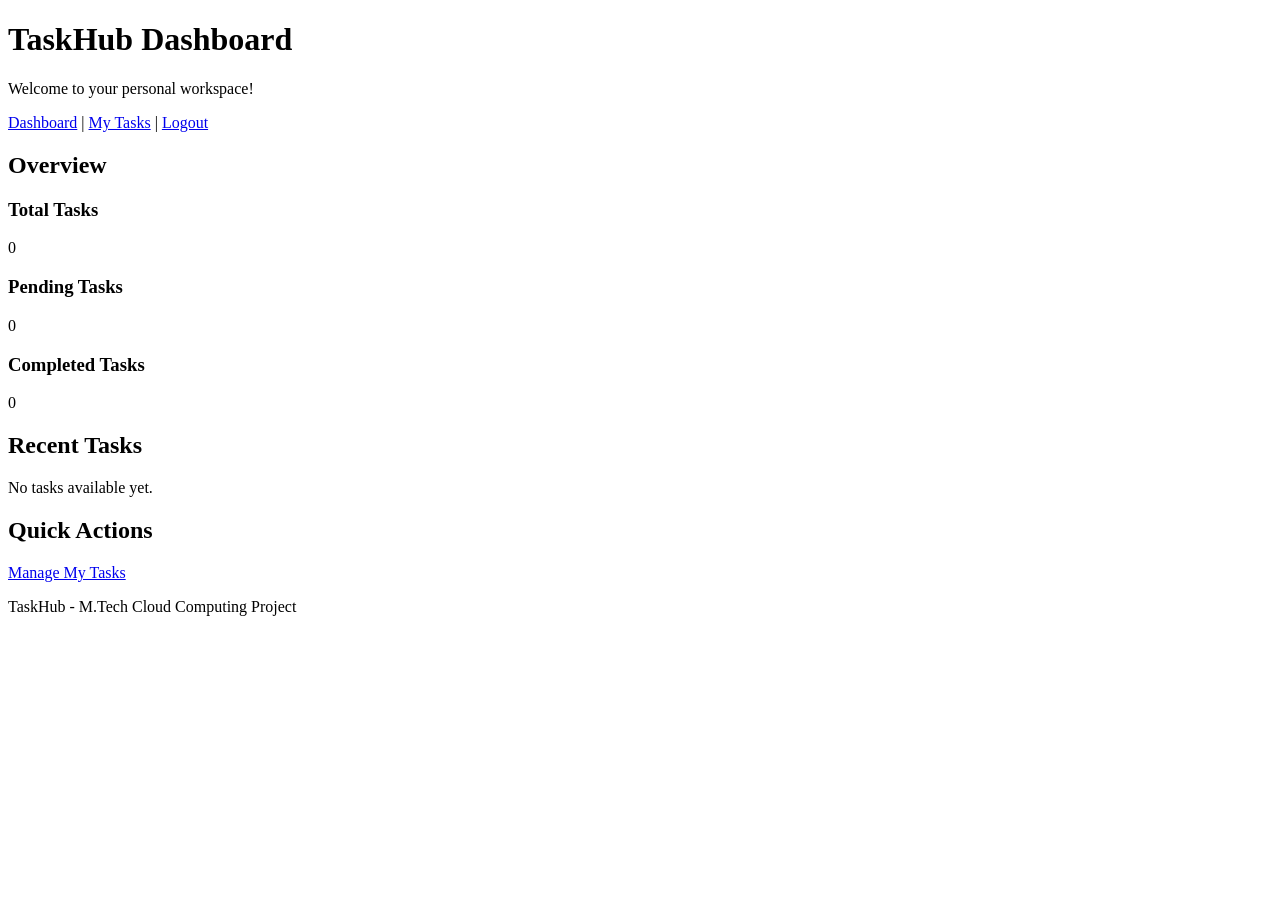
==== frontend/dashboard.html @ adf43f02 "Create dashboard.html" ====
<!DOCTYPE html>
<html lang="en">
<head>
    <meta charset="UTF-8">
    <meta name="viewport" content="width=device-width, initial-scale=1.0">
    <title>TaskHub | Dashboard</title>
</head>
<body>

    <header>
        <h1>TaskHub Dashboard</h1>
        <p>Welcome to your personal workspace!</p>
    </header>

    <nav>
        <a href="dashboard.html">Dashboard</a> |
        <a href="tasks.html">My Tasks</a> |
        <a href="index.html">Logout</a>
    </nav>

    <main>

        <h2>Overview</h2>

        <section>
            <h3>Total Tasks</h3>
            <p>0</p>
        </section>

        <section>
            <h3>Pending Tasks</h3>
            <p>0</p>
        </section>

        <section>
            <h3>Completed Tasks</h3>
            <p>0</p>
        </section>

        <section>
            <h2>Recent Tasks</h2>
            <p>No tasks available yet.</p>
        </section>

        <section>
            <h2>Quick Actions</h2>
            <a href="tasks.html">Manage My Tasks</a>
        </section>

    </main>

    <footer>
        <p>TaskHub - M.Tech Cloud Computing Project</p>
    </footer>

</body>
</html>
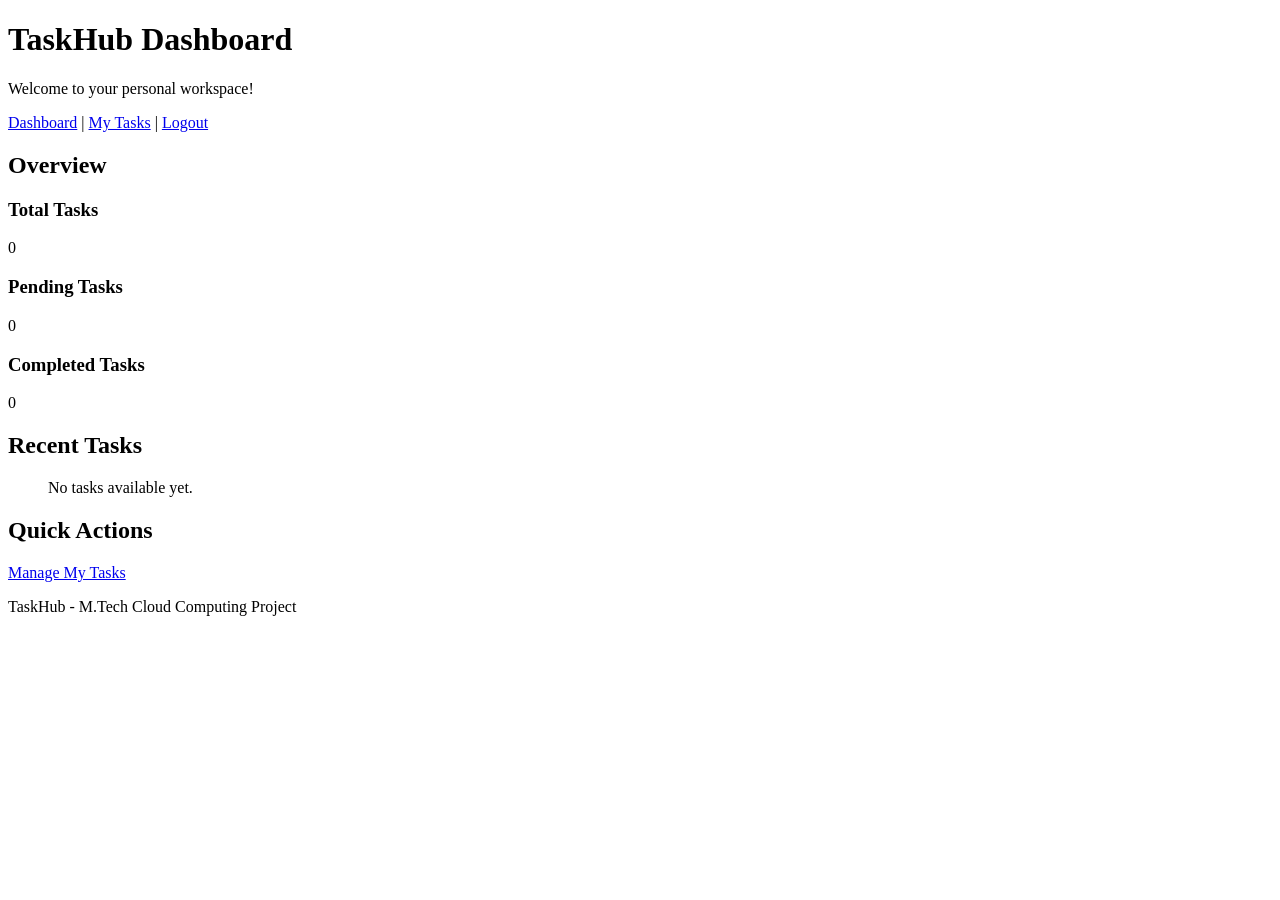
==== commit cbcf3669: "Update dashboard with dynamic task statistics" ====
--- a/frontend/dashboard.html
+++ b/frontend/dashboard.html
@@ -25,22 +25,24 @@
 
         <section>
             <h3>Total Tasks</h3>
-            <p>0</p>
+            <p id="totalTasks">0</p>
         </section>
 
         <section>
             <h3>Pending Tasks</h3>
-            <p>0</p>
+            <p id="pendingTasks">0</p>
         </section>
 
         <section>
             <h3>Completed Tasks</h3>
-            <p>0</p>
+            <p id="completedTasks">0</p>
         </section>
 
         <section>
             <h2>Recent Tasks</h2>
-            <p>No tasks available yet.</p>
+            <ul id="recentTasks">
+                <li>No tasks available yet.</li>
+            </ul>
         </section>
 
         <section>
@@ -54,5 +56,7 @@
         <p>TaskHub - M.Tech Cloud Computing Project</p>
     </footer>
 
+    <script src="js/dashboard.js"></script>
+    
 </body>
 </html>
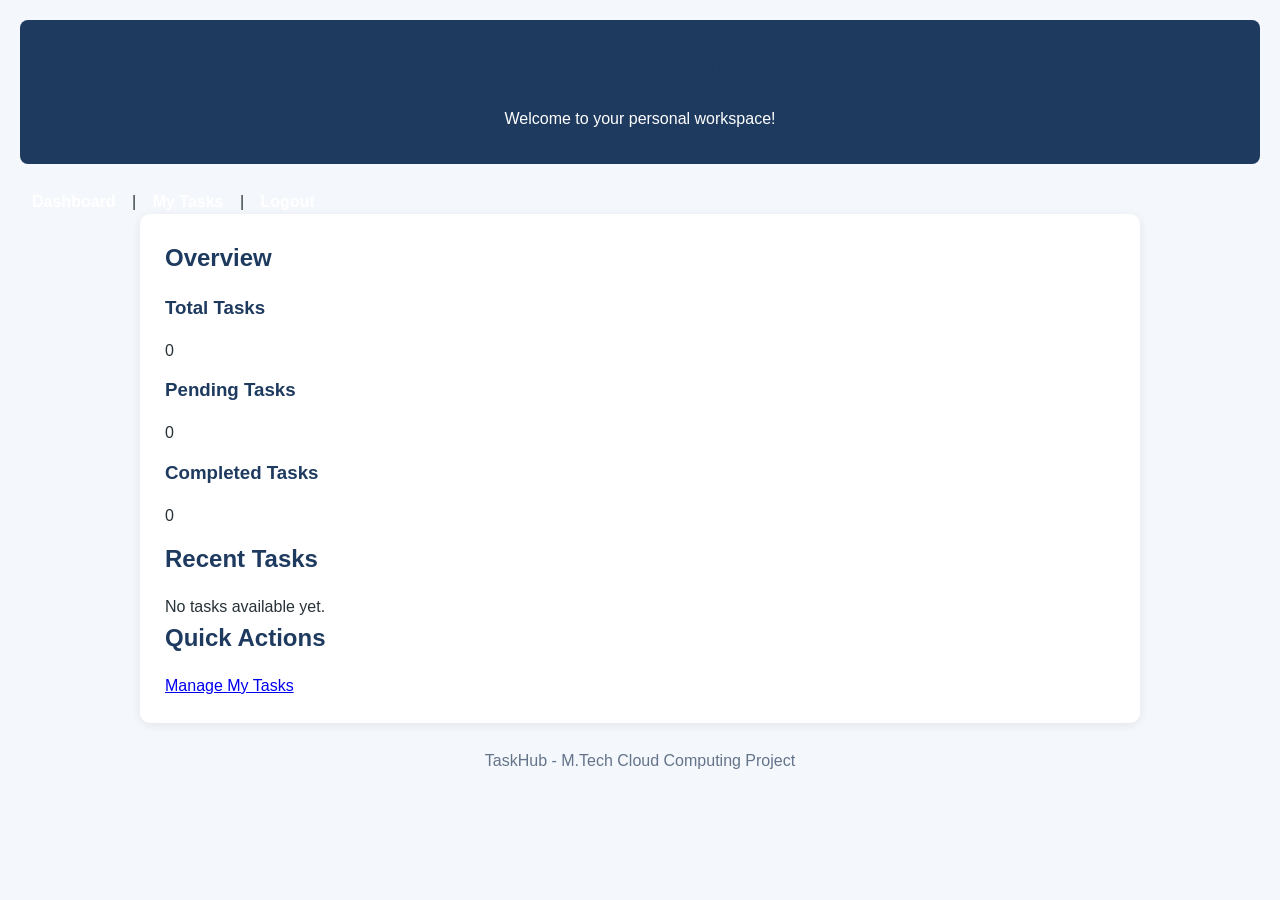
==== commit d2db139d: "Add shared CSS styling to all TaskHub pages" ====
--- a/frontend/dashboard.html
+++ b/frontend/dashboard.html
@@ -5,6 +5,7 @@
     <meta charset="UTF-8">
     <meta name="viewport" content="width=device-width, initial-scale=1.0">
     <title>TaskHub | Dashboard</title>
+    <link rel="stylesheet" href="css/style.css">
 </head>
 <body>
 
--- a/frontend/css/style.css
+++ b/frontend/css/style.css
@@ -0,0 +1,139 @@
+/* TaskHub - Main Stylesheet */
+
+* {
+    margin: 0;
+    padding: 0;
+    box-sizing: border-box;
+}
+
+body {
+    font-family: Arial, sans-serif;
+    background-color: #f4f7fb;
+    color: #263238;
+    line-height: 1.6;
+    padding: 20px;
+}
+
+header {
+    background-color: #1e3a5f;
+    color: white;
+    padding: 20px;
+    text-align: center;
+    border-radius: 8px;
+    margin-bottom: 25px;
+}
+
+nav {
+    margin-top: 12px;
+}
+
+nav a {
+    color: white;
+    text-decoration: none;
+    margin: 0 12px;
+    font-weight: bold;
+}
+
+nav a:hover {
+    color: #80d8ff;
+}
+
+main {
+    max-width: 1000px;
+    margin: 0 auto;
+    background: white;
+    padding: 25px;
+    border-radius: 10px;
+    box-shadow: 0 2px 10px rgba(0, 0, 0, 0.08);
+}
+
+h1, h2, h3 {
+    color: #1e3a5f;
+    margin-bottom: 15px;
+}
+
+p {
+    margin-bottom: 12px;
+}
+
+form {
+    display: flex;
+    flex-direction: column;
+    gap: 12px;
+    max-width: 500px;
+}
+
+input, textarea, select {
+    width: 100%;
+    padding: 11px;
+    border: 1px solid #cbd5e1;
+    border-radius: 6px;
+    font-size: 15px;
+}
+
+textarea {
+    min-height: 90px;
+    resize: vertical;
+}
+
+button {
+    background-color: #2563eb;
+    color: white;
+    border: none;
+    padding: 10px 18px;
+    border-radius: 6px;
+    cursor: pointer;
+    font-size: 14px;
+    margin: 4px;
+}
+
+button:hover {
+    background-color: #1d4ed8;
+}
+
+table {
+    width: 100%;
+    border-collapse: collapse;
+    margin-top: 20px;
+}
+
+th, td {
+    border: 1px solid #e2e8f0;
+    padding: 12px;
+    text-align: left;
+}
+
+th {
+    background-color: #eaf1fb;
+    color: #1e3a5f;
+}
+
+tr:nth-child(even) {
+    background-color: #f8fafc;
+}
+
+footer {
+    text-align: center;
+    margin-top: 25px;
+    color: #64748b;
+}
+
+@media (max-width: 600px) {
+    body {
+        padding: 10px;
+    }
+
+    main {
+        padding: 15px;
+        overflow-x: auto;
+    }
+
+    nav a {
+        display: inline-block;
+        margin: 5px;
+    }
+
+    table {
+        font-size: 13px;
+    }
+}
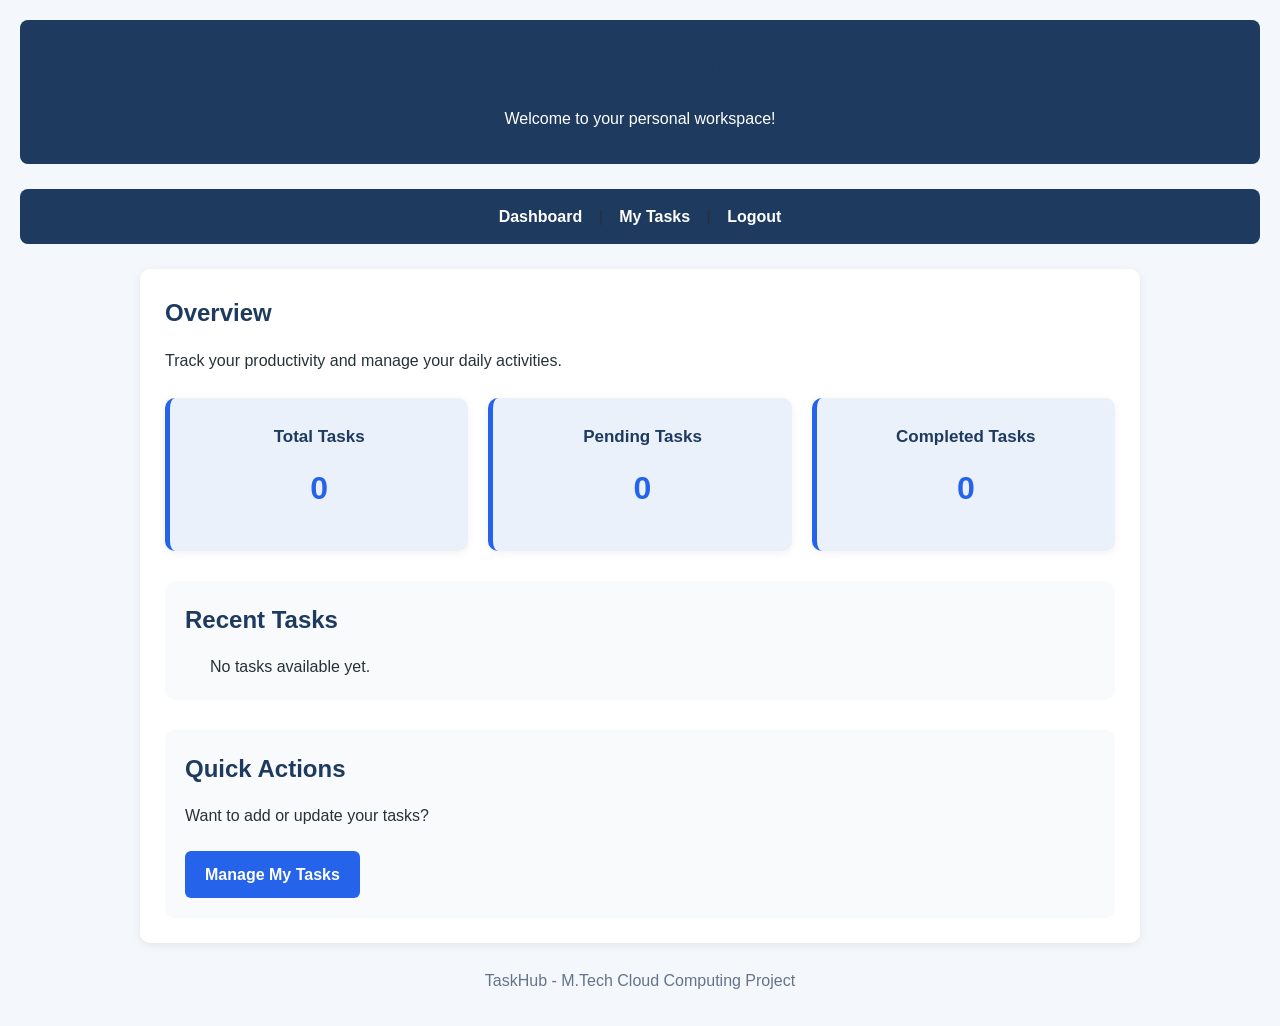
==== commit 5094656a: "Improve dashboard layout and styling" ====
--- a/frontend/dashboard.html
+++ b/frontend/dashboard.html
@@ -23,32 +23,40 @@
     <main>
 
         <h2>Overview</h2>
+        <p>Track your productivity and manage your daily activities.</p>
 
-        <section>
-            <h3>Total Tasks</h3>
-            <p id="totalTasks">0</p>
+        <section class="dashboard-stats">
+
+            <div class="stat-card">
+                <h3>Total Tasks</h3>
+                <p id="totalTasks">0</p>
+            </div>
+
+            <div class="stat-card">
+                <h3>Pending Tasks</h3>
+                <p id="pendingTasks">0</p>
+            </div>
+
+            <div class="stat-card">
+                <h3>Completed Tasks</h3>
+                <p id="completedTasks">0</p>
+            </div>
+
         </section>
 
-        <section>
-            <h3>Pending Tasks</h3>
-            <p id="pendingTasks">0</p>
-        </section>
-
-        <section>
-            <h3>Completed Tasks</h3>
-            <p id="completedTasks">0</p>
-        </section>
-
-        <section>
+        <section class="dashboard-section">
             <h2>Recent Tasks</h2>
             <ul id="recentTasks">
                 <li>No tasks available yet.</li>
             </ul>
         </section>
 
-        <section>
+        <section class="dashboard-section">
             <h2>Quick Actions</h2>
-            <a href="tasks.html">Manage My Tasks</a>
+            <p>Want to add or update your tasks?</p>
+            <a class="action-button" href="tasks.html">
+                Manage My Tasks
+            </a>
         </section>
 
     </main>
@@ -58,6 +66,6 @@
     </footer>
 
     <script src="js/dashboard.js"></script>
-    
+
 </body>
 </html>
--- a/frontend/css/style.css
+++ b/frontend/css/style.css
@@ -24,7 +24,11 @@
 }
 
 nav {
-    margin-top: 12px;
+    background-color: #1e3a5f;
+    padding: 15px;
+    margin: 0 auto 25px;
+    text-align: center;
+    border-radius: 8px;
 }
 
 nav a {
@@ -136,4 +140,72 @@
     table {
         font-size: 13px;
     }
+}
+
+
+
+/* Dashboard Styling */
+
+.dashboard-stats {
+    display: grid;
+    grid-template-columns: repeat(3, 1fr);
+    gap: 20px;
+    margin: 25px 0;
+}
+
+.stat-card {
+    background-color: #eaf1fb;
+    padding: 25px;
+    border-radius: 10px;
+    text-align: center;
+    border-left: 5px solid #2563eb;
+    box-shadow: 0 2px 8px rgba(0, 0, 0, 0.06);
+}
+
+.stat-card h3 {
+    margin-bottom: 12px;
+    font-size: 17px;
+}
+
+.stat-card p {
+    font-size: 32px;
+    font-weight: bold;
+    color: #2563eb;
+}
+
+.dashboard-section {
+    margin-top: 30px;
+    padding: 20px;
+    background-color: #f8fafc;
+    border-radius: 10px;
+}
+
+.dashboard-section ul {
+    padding-left: 25px;
+}
+
+.dashboard-section li {
+    padding: 8px 0;
+    border-bottom: 1px solid #e2e8f0;
+}
+
+.action-button {
+    display: inline-block;
+    background-color: #2563eb;
+    color: white;
+    text-decoration: none;
+    padding: 11px 20px;
+    border-radius: 6px;
+    margin-top: 10px;
+    font-weight: bold;
+}
+
+.action-button:hover {
+    background-color: #1d4ed8;
+}
+
+@media (max-width: 700px) {
+    .dashboard-stats {
+        grid-template-columns: 1fr;
+    }
 }
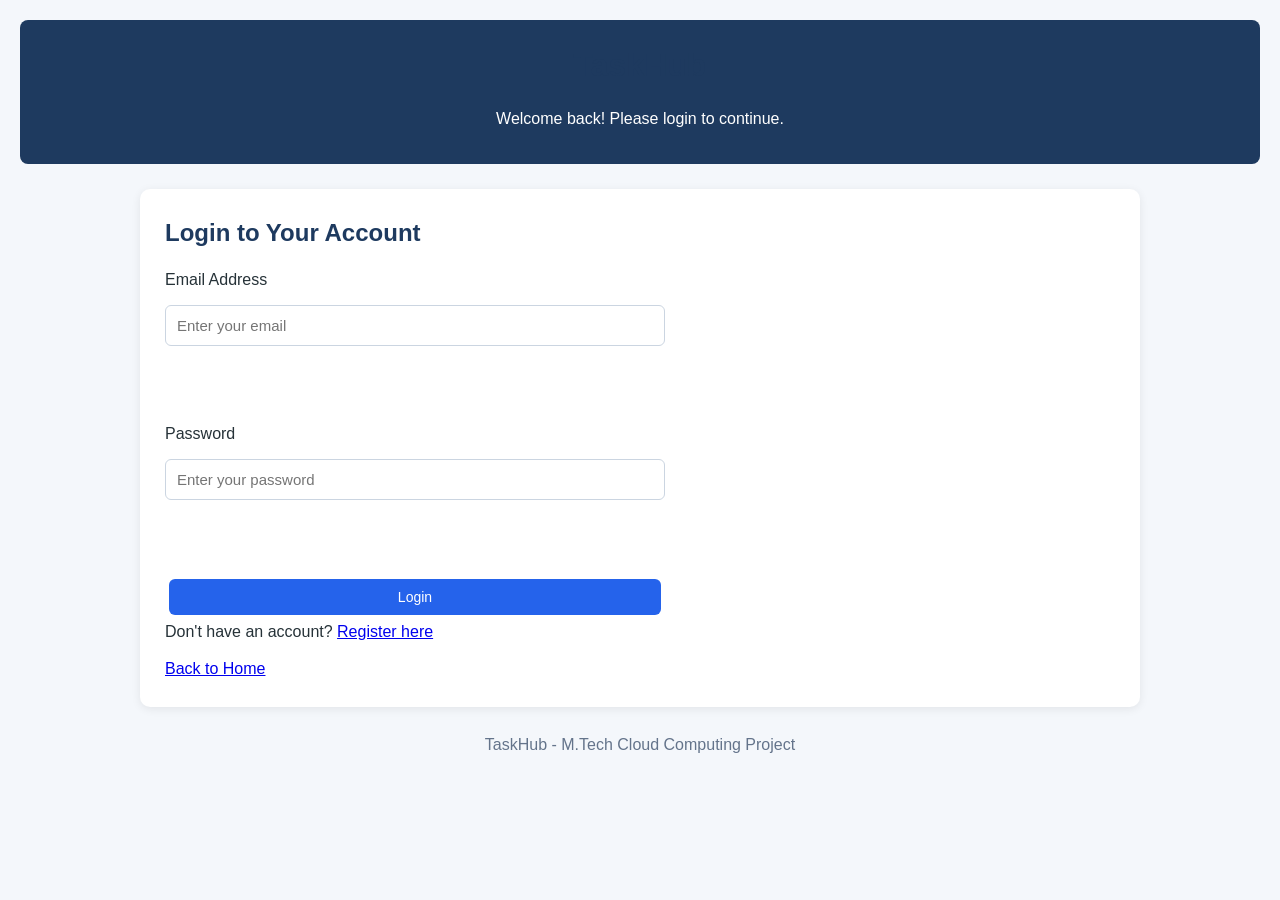
==== commit e5b6ee98: "user based login and tasks" ====
--- a/frontend/dashboard.html
+++ b/frontend/dashboard.html
@@ -17,7 +17,7 @@
     <nav>
         <a href="dashboard.html">Dashboard</a> |
         <a href="tasks.html">My Tasks</a> |
-        <a href="index.html">Logout</a>
+        <a href="#" id="logoutButton">Logout</a>
     </nav>
 
     <main>
--- a/frontend/css/style.css
+++ b/frontend/css/style.css
@@ -208,4 +208,109 @@
     .dashboard-stats {
         grid-template-columns: 1fr;
     }
+}
+
+
+
+/* Task Page Styling */
+
+.task-form-section {
+    background-color: #f8fafc;
+    padding: 25px;
+    border-radius: 10px;
+    margin-bottom: 30px;
+}
+
+.task-form-section form {
+    max-width: 600px;
+}
+
+.task-form-section label {
+    font-weight: bold;
+    color: #1e3a5f;
+    margin-top: 5px;
+}
+
+.task-form-section button {
+    align-self: flex-start;
+    margin-top: 10px;
+}
+
+.task-list-section {
+    margin-top: 30px;
+}
+
+.task-list-section table {
+    width: 100%;
+    border-collapse: collapse;
+}
+
+.task-list-section th {
+    background-color: #1e3a5f;
+    color: white;
+}
+
+.task-list-section td {
+    vertical-align: middle;
+}
+
+.task-list-section button {
+    padding: 8px 12px;
+    font-size: 13px;
+}
+
+.back-link {
+    margin-top: 25px;
+}
+
+.back-link a {
+    color: #2563eb;
+    font-weight: bold;
+    text-decoration: none;
+}
+
+.back-link a:hover {
+    text-decoration: underline;
+}
+
+@media (max-width: 600px) {
+    .task-list-section {
+        overflow-x: auto;
+    }
+
+    .task-list-section table {
+        min-width: 600px;
+    }
+}
+
+
+
+
+/* Task Priority Badges */
+
+.priority-badge {
+    display: inline-block;
+    padding: 5px 12px;
+    border-radius: 15px;
+    font-size: 13px;
+    font-weight: bold;
+}
+
+.priority-badge.low {
+    background-color: #dcfce7;
+    color: #166534;
+}
+
+.priority-badge.medium {
+    background-color: #ffedd5;
+    color: #9a3412;
+}
+
+.priority-badge.high {
+    background-color: #fee2e2;
+    color: #991b1b;
+}
+
+.task-sort {
+    margin-bottom: 15px;
 }
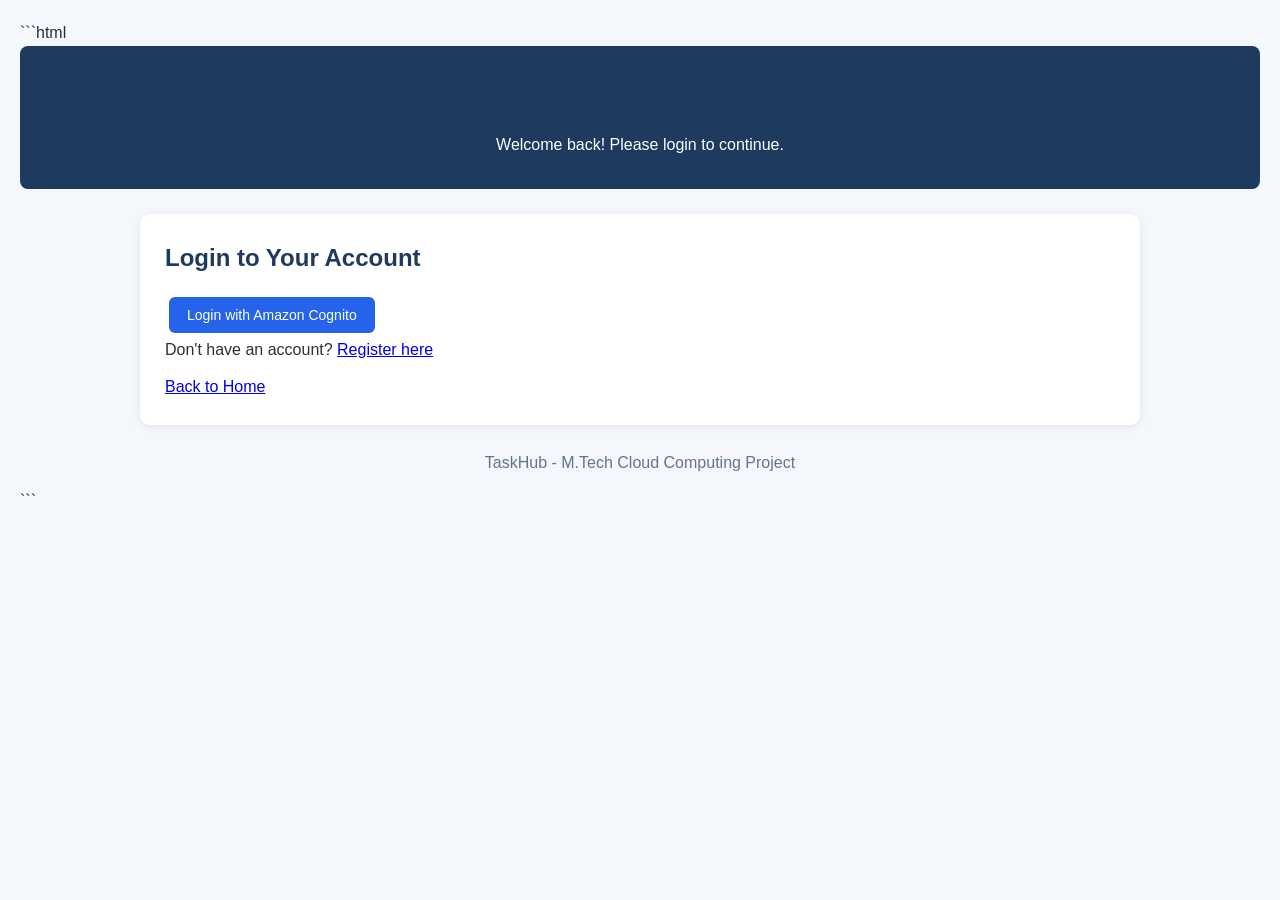
==== commit 70237d4c: "last changes" ====
--- a/frontend/dashboard.html
+++ b/frontend/dashboard.html
@@ -42,6 +42,16 @@
                 <p id="completedTasks">0</p>
             </div>
 
+            <div class="stat-card">
+                <h3>Overdue Tasks</h3>
+                <p id="overdueTasks">0</p>
+            </div>
+
+            <div class="stat-card">
+                <h3>In Progress Tasks</h3>
+                <p id="inProgressTasks">0</p>
+            </div>
+
         </section>
 
         <section class="dashboard-section">
@@ -65,6 +75,7 @@
         <p>TaskHub - M.Tech Cloud Computing Project</p>
     </footer>
 
+    <script src="js/api.js"></script>
     <script src="js/dashboard.js"></script>
 
 </body>
